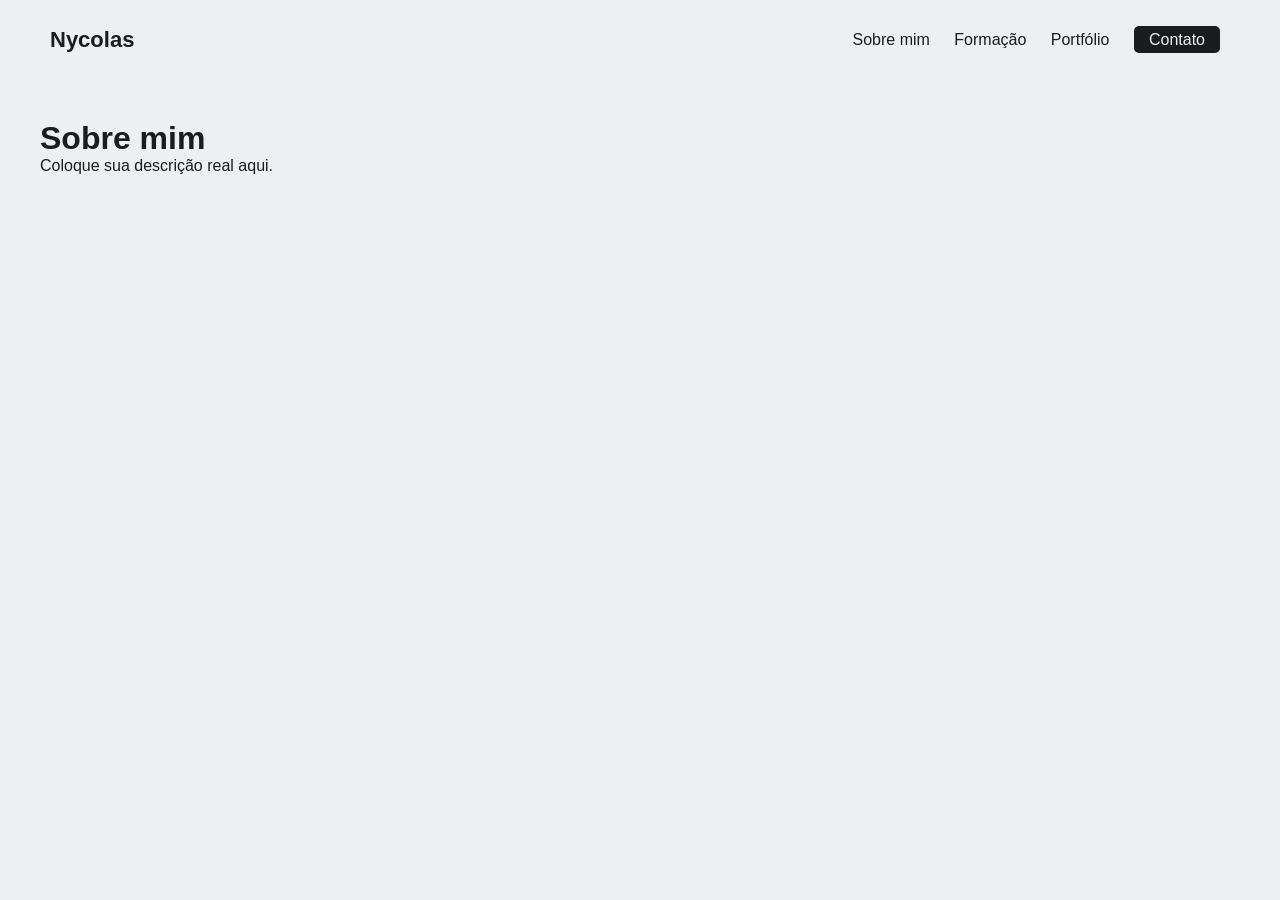
==== paginas/contato.html @ 1434fb3e "home page" ====
<!DOCTYPE html>
<html lang="pt-BR">
<head>
  <meta charset="UTF-8">
  <title>Contato</title>
  <link rel="stylesheet" href="../css/style.css">
</head>
<body>

  <nav>
    <div class="left">
      <a href="../index.html">Nycolas</a>
    </div>

    <div class="right">
      <a href="sobre_mim.html">Sobre mim</a>
      <a href="formacao.html">Formação</a>
      <a href="portfolio.html">Portfólio</a>
      <a href="contato.html">Contato</a>
    </div>
  </nav>

  <main style="padding:40px;">
    <h1>Sobre mim</h1>
    <p>Coloque sua descrição real aqui.</p>
  </main>

</body>
</html>
---- css/style.css ----
:root {
  --text-color: #1a1c20;
  --link-color: #4a76ee;
  --background-color: #eeeff1;
}

* {
  margin: 0;
  padding: 0;
  box-sizing: border-box;
}

html {
  scroll-behavior: smooth;
}

body {
  font-family: 'Poppins', sans-serif;
  color: var(--text-color);
  background-color: var(--background-color);
  max-width: 1400px;
  margin: 0 auto;
}

a {
  color: var(--link-color);
  text-decoration: none;
}

/* NAVBAR */
nav {
  display: flex;
  justify-content: space-between;
  align-items: center;
  padding: 0 50px;
  height: 80px;
}

nav .left a {
  color: var(--text-color);
  font-size: 22px;
  font-weight: 600;
}

nav .right a {
  color: var(--text-color);
  margin: 0 10px;
}

nav .right a:last-child {
  color: var(--background-color);
  background-color: var(--text-color);
  padding: 5px 15px;
  border-radius: 5px;
}

nav .right a span {
  margin-left: 5px;
}

/* HERO */
.hero-section {
  display: flex;
  justify-content: space-between;
  align-items: center;
  padding: 0 50px;
  margin: 50px 0 100px;
  gap: 40px;
}

.hero-section .text {
  flex: 5;
}

.hero-section .text h2 {
  font-size: 45px;
}

.hero-section .text .links {
  margin-top: 25px;
}

.hero-section .text .links a {
  display: inline-block;
  padding: 5px 10px;
  border: 2px solid var(--link-color);
  border-radius: 5px;
  margin-right: 10px;
  margin-bottom: 10px;
  transition: 0.1s;
}

.hero-section .text .links a:hover {
  color: var(--text-color);
  border: 2px solid var(--text-color);
}

.hero-section .headshot {
  flex: 2;
  display: flex;
  justify-content: right;
}

/* IMAGEM CORRIGIDA (QUADRADA) */
.hero-section .headshot img {
  width: 350px;
  height: 350px;
  object-fit: cover;
  border-radius: 10px; /* mude para 0 se quiser 100% quadrada */
}

/* SKILLS */
.skills-section {
  padding: 0 50px;
  margin-bottom: 100px;
}

.skills-section h2 {
  text-align: center;
  font-size: 35px;
}

.skills-section .text {
  text-align: center;
  margin-bottom: 20px;
}

.skills-section .cells {
  display: flex;
  justify-content: center;
  flex-wrap: wrap;
}

.skills-section .cells .cell {
  display: flex;
  justify-content: center;
  align-items: center;
  gap: 10px;

  width: 200px;
  padding: 10px 20px;
  margin: 10px;
  border: 1.5px solid #d3d3d3;
  border-radius: 5px;
}

.skills-section .cells .cell img {
  width: 30px;
  height: 30px;
  object-fit: contain;
  border-radius: 2px;
}

.skills-section .cells .cell span {
  font-size: 18px;
}

/* TESTIMONY */
.testimony-section {
  padding: 0 50px;
  margin-bottom: 100px;
}

.testimony-section h2 {
  font-size: 35px;
  margin-bottom: 30px;
}

.testimony-section .group {
  display: flex;
  align-items: center;
  gap: 50px;
}

.testimony-section .group .person-details {
  text-align: center;
  flex: 2;
}

.testimony-section .group .person-details img {
  width: 200px;
  height: 200px;
  object-fit: cover;
  border-radius: 10px; /* corrigido também */
  margin-bottom: 10px;
}

.testimony-section .group .person-details p {
  font-weight: 600;
}

.testimony-section .group .person-details p:last-child {
  font-weight: normal;
}

.testimony-section .group .text {
  flex: 8;
}

/* CONTACT */
.contact-section {
  padding: 0 50px;
  margin-bottom: 100px;
}

.contact-section h2 {
  font-size: 35px;
}

.contact-section .group {
  display: flex;
  gap: 50px;
}

.contact-section .group .text {
  flex: 3;
  margin-top: 20px;
}

.contact-section .group form {
  flex: 3;
  display: flex;
  flex-direction: column;
}

.contact-section .group form input,
.contact-section .group form textarea {
  font-family: 'Poppins', sans-serif;
  border: 2px solid var(--link-color);
  background-color: transparent;
  padding: 10px;
  margin-bottom: 15px;
  outline: none;
  resize: none;
}

.contact-section .group form button {
  font-size: 16px;
  font-family: 'Poppins', sans-serif;
  color: #fff;
  background-color: var(--link-color);
  border: none;
  height: 50px;
  cursor: pointer;
  transition: 0.1s;
}

.contact-section .group form button:hover {
  filter: brightness(0.9);
}

/* RESPONSIVO */
@media (max-width: 850px) {
  .hero-section .text h2 {
    font-size: 35px;
  }
}

@media (max-width: 740px) {
  .hero-section .headshot img {
    width: 250px;
    height: 250px;
  }
}

  .hero-section .headshot img {
    width: 500px;
    height: 500px;
    object-fit: cover;
    border-radius: 10px;
  }

  .testimony-section {
    text-align: center;
  }

  .testimony-section .group {
    flex-direction: column;
  }

  .contact-section .group {
    flex-direction: column;
  }
}

@media (max-width: 600px) {
  nav {
    padding: 0 20px;
  }

  nav .right a {
    font-size: 22px;
  }

  nav .right a:last-child {
    color: var(--text-color);
    background-color: transparent;
    padding: 0;
  }

  nav .right a span {
    display: none;
  }

  .hero-section {
    padding: 0 20px;
  }

  .hero-section .text h2 {
    font-size: 30px;
  }

  .skills-section,
  .testimony-section,
  .contact-section {
    padding: 0 20px;
  }

  .skills-section .cells .cell span {
    font-size: 16px;
  }
}
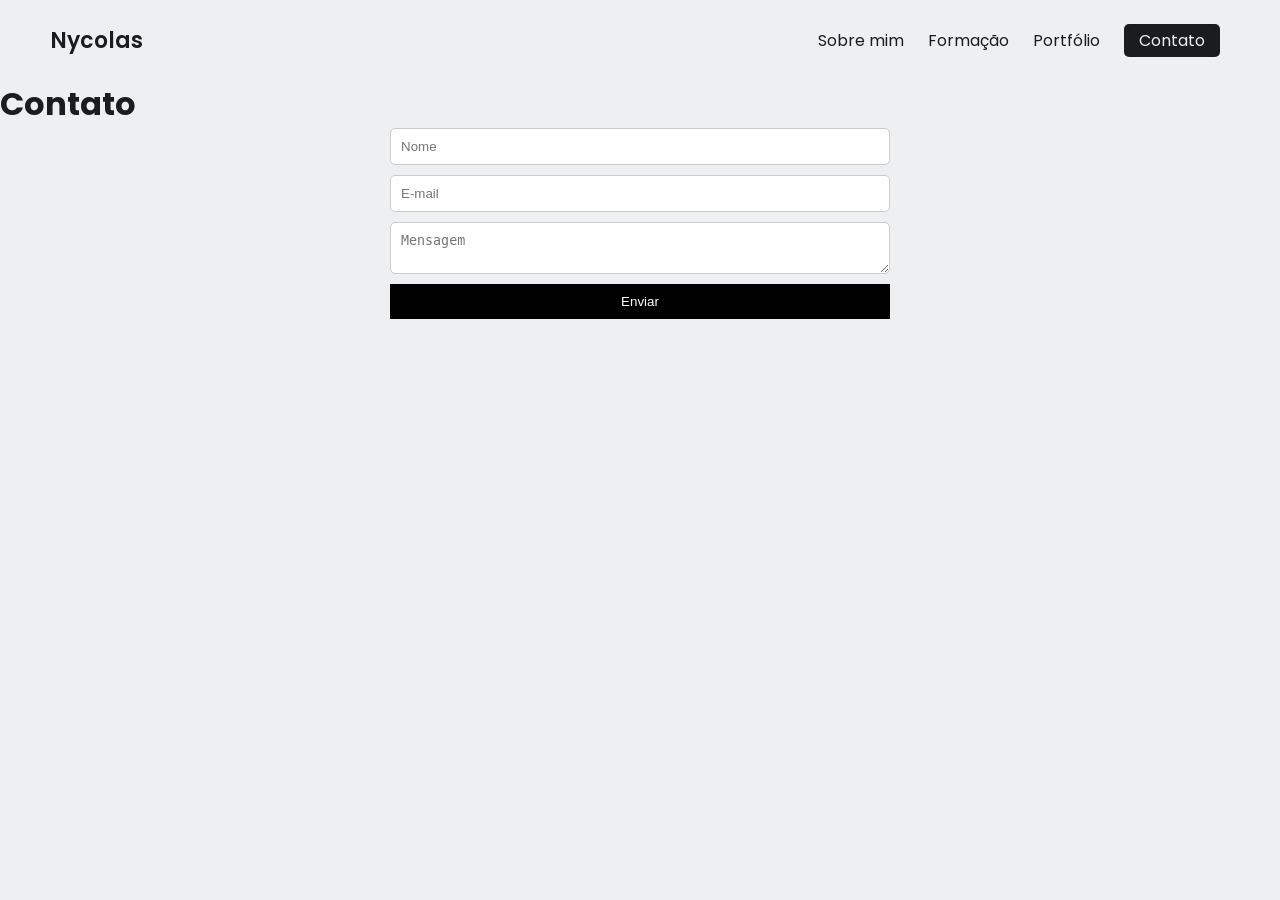
==== commit 8bc00568: "contato" ====
--- a/paginas/contato.html
+++ b/paginas/contato.html
@@ -1,29 +1,49 @@
-<!DOCTYPE html>
+<!doctype html>
 <html lang="pt-BR">
-<head>
-  <meta charset="UTF-8">
-  <title>Contato</title>
-  <link rel="stylesheet" href="../css/style.css">
-</head>
-<body>
+  <head>
+    <meta charset="UTF-8" />
+    <meta name="viewport" content="width=device-width, initial-scale=1.0" />
+    <link rel="preconnect" href="https://fonts.googleapis.com" />
+    <link rel="preconnect" href="https://fonts.gstatic.com" crossorigin />
+    <link
+      href="https://fonts.googleapis.com/css2?family=Poppins:wght@400;600&display=swap"
+      rel="stylesheet"
+    />
+    <link rel="stylesheet" href="../css/style.css" />
+    <link rel="icon" href="../imagens/favicon.ico" type="image/x-icon" />
+    <script src="../scripts/script.js"></script>
+    <title>Nycolas | Contato</title>
+  </head>
+  <body>
+    <nav>
+      <div class="left">
+        <a href="../index.html">Nycolas</a>
+      </div>
 
-  <nav>
-    <div class="left">
-      <a href="../index.html">Nycolas</a>
-    </div>
+      <div class="right">
+        <a href="sobre_mim.html">Sobre mim</a>
+        <a href="formacao.html">Formação</a>
+        <a href="portfolio.html">Portfólio</a>
+        <a href="contato.html">Contato</a>
+      </div>
+    </nav>
 
-    <div class="right">
-      <a href="sobre_mim.html">Sobre mim</a>
-      <a href="formacao.html">Formação</a>
-      <a href="portfolio.html">Portfólio</a>
-      <a href="contato.html">Contato</a>
-    </div>
-  </nav>
+    <main class="">
+      <h1>Contato</h1>
+      <section id="contato">
 
-  <main style="padding:40px;">
-    <h1>Sobre mim</h1>
-    <p>Coloque sua descrição real aqui.</p>
-  </main>
+        <form id="form-contato">
+          <input type="text" id="nome" placeholder="Nome" required />
 
-</body>
-</html>+          <input type="email" id="email" placeholder="E-mail" required />
+
+          <textarea id="mensagem" placeholder="Mensagem" required></textarea>
+
+          <button type="submit">Enviar</button>
+        </form>
+
+        <p id="feedback" style="display: none"></p>
+      </section>
+    </main>
+  </body>
+</html>
--- a/css/style.css
+++ b/css/style.css
@@ -183,6 +183,25 @@
   object-fit: cover;
   border-radius: 10px; /* corrigido também */
   margin-bottom: 10px;
+}
+
+.about {
+  display: flex;
+  flex-direction: column;
+  align-items: center;
+  text-align: center;
+
+  max-width: 800px;
+  margin: 0 auto;
+}
+
+.about h1 {
+  margin: 40px 0 20px;
+}
+
+.about p {
+  margin-bottom: 15px;
+  line-height: 1.6;
 }
 
 .testimony-section .group .person-details p {
@@ -263,24 +282,23 @@
   }
 }
 
-  .hero-section .headshot img {
-    width: 500px;
-    height: 500px;
-    object-fit: cover;
-    border-radius: 10px;
-  }
-
-  .testimony-section {
-    text-align: center;
-  }
-
-  .testimony-section .group {
-    flex-direction: column;
-  }
-
-  .contact-section .group {
-    flex-direction: column;
-  }
+.hero-section .headshot img {
+  width: 500px;
+  height: 500px;
+  object-fit: cover;
+  border-radius: 10px;
+}
+
+.testimony-section {
+  text-align: center;
+}
+
+.testimony-section .group {
+  flex-direction: column;
+}
+
+.contact-section .group {
+  flex-direction: column;
 }
 
 @media (max-width: 600px) {
@@ -319,4 +337,73 @@
   .skills-section .cells .cell span {
     font-size: 16px;
   }
+}
+
+/* PORTFOLIO */
+.portfolio {
+  max-width: 900px;
+  margin: 0 auto;
+  padding: 40px 20px;
+  text-align: center;
+}
+
+.portfolio h1 {
+  font-size: 35px;
+  margin-bottom: 40px;
+}
+
+/* PROJETO */
+.project {
+  margin-bottom: 60px;
+}
+
+.project h2 {
+  font-size: 26px;
+  margin-bottom: 15px;
+}
+
+.project p {
+  margin-bottom: 20px;
+  line-height: 1.6;
+}
+
+/* IMAGEM */
+.project img {
+  width: 100%;
+  max-width: 700px;
+  height: auto;
+  border-radius: 10px;
+  border: 1px solid #ccc;
+}
+
+#contato {
+  max-width: 500px;
+  margin: 0 auto;
+  text-align: center;
+}
+
+#form-contato {
+  display: flex;
+  flex-direction: column;
+  gap: 10px;
+}
+
+#form-contato input,
+#form-contato textarea {
+  padding: 10px;
+  border: 1px solid #ccc;
+  border-radius: 5px;
+}
+
+#form-contato button {
+  padding: 10px;
+  border: none;
+  background: black;
+  color: white;
+  cursor: pointer;
+}
+
+#feedback {
+  margin-top: 10px;
+  color: green;
 }
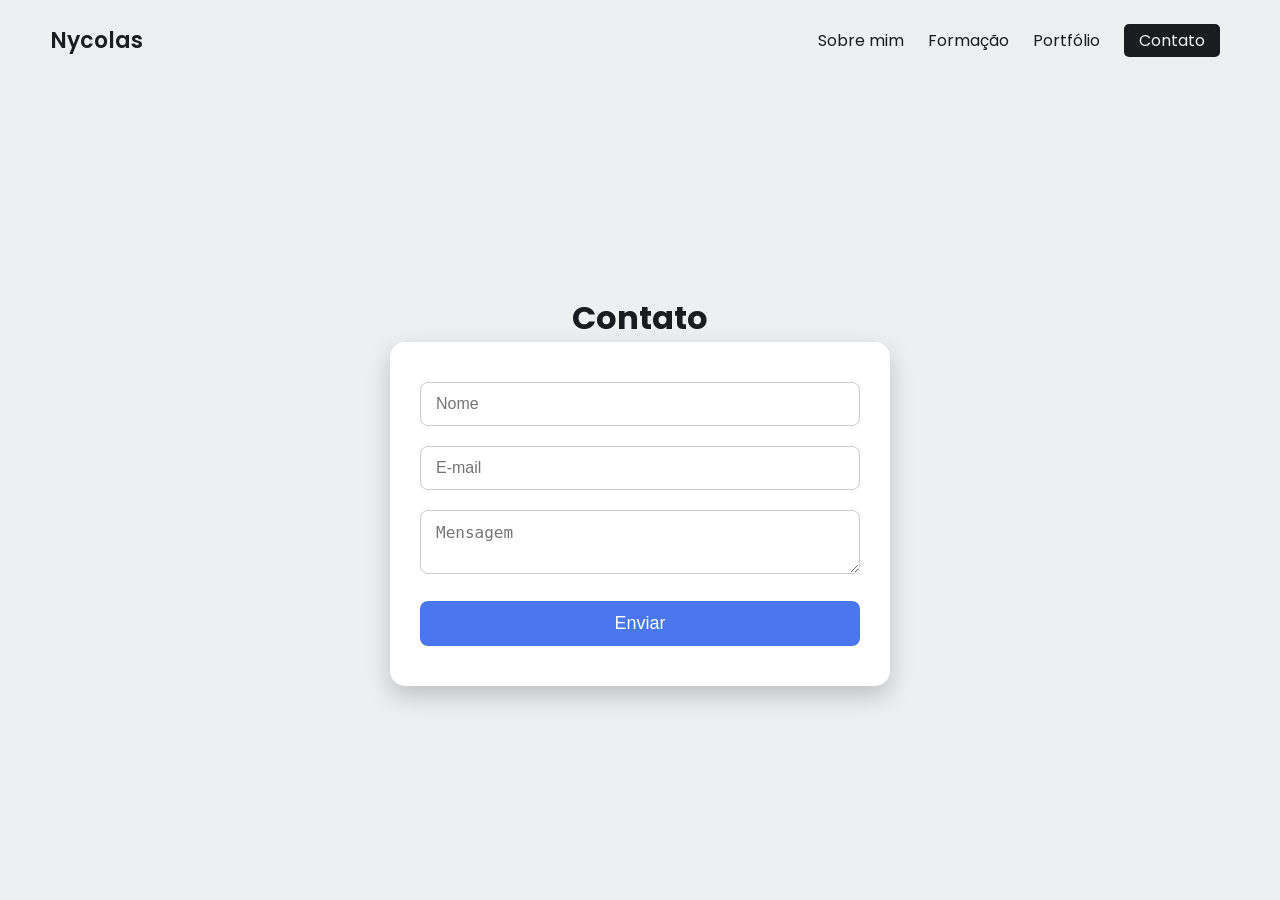
==== commit 7af8c251: "estilização" ====
--- a/paginas/contato.html
+++ b/paginas/contato.html
@@ -11,7 +11,7 @@
     />
     <link rel="stylesheet" href="../css/style.css" />
     <link rel="icon" href="../imagens/favicon.ico" type="image/x-icon" />
-    <script src="../scripts/script.js"></script>
+    <script src="../scripts/script.js" defer></script>
     <title>Nycolas | Contato</title>
   </head>
   <body>
--- a/css/style.css
+++ b/css/style.css
@@ -12,6 +12,7 @@
 
 html {
   scroll-behavior: smooth;
+  overflow: hidden; /* trava scroll */
 }
 
 body {
@@ -20,6 +21,7 @@
   background-color: var(--background-color);
   max-width: 1400px;
   margin: 0 auto;
+  overflow: hidden; /* trava scroll */
 }
 
 a {
@@ -61,15 +63,19 @@
 /* HERO */
 .hero-section {
   display: flex;
-  justify-content: space-between;
-  align-items: center;
-  padding: 0 50px;
-  margin: 50px 0 100px;
-  gap: 40px;
+  justify-content: center;
+  align-items: center;
+  height: calc(100vh - 80px); /* ocupa tela inteira */
+  padding: 0 50px;
+  gap: 80px;
 }
 
 .hero-section .text {
   flex: 5;
+  display: flex;
+  flex-direction: column;
+  gap: 20px;
+  max-width: 500px;
 }
 
 .hero-section .text h2 {
@@ -77,7 +83,7 @@
 }
 
 .hero-section .text .links {
-  margin-top: 25px;
+  margin-top: 10px;
 }
 
 .hero-section .text .links a {
@@ -98,15 +104,14 @@
 .hero-section .headshot {
   flex: 2;
   display: flex;
-  justify-content: right;
-}
-
-/* IMAGEM CORRIGIDA (QUADRADA) */
+  justify-content: center;
+}
+
 .hero-section .headshot img {
-  width: 350px;
-  height: 350px;
+  width: 500px;
+  height: 500px;
   object-fit: cover;
-  border-radius: 10px; /* mude para 0 se quiser 100% quadrada */
+  border-radius: 10px;
 }
 
 /* SKILLS */
@@ -136,7 +141,6 @@
   justify-content: center;
   align-items: center;
   gap: 10px;
-
   width: 200px;
   padding: 10px 20px;
   margin: 10px;
@@ -159,6 +163,7 @@
 .testimony-section {
   padding: 0 50px;
   margin-bottom: 100px;
+  text-align: center;
 }
 
 .testimony-section h2 {
@@ -168,29 +173,25 @@
 
 .testimony-section .group {
   display: flex;
+  flex-direction: column;
   align-items: center;
   gap: 50px;
-}
-
-.testimony-section .group .person-details {
-  text-align: center;
-  flex: 2;
 }
 
 .testimony-section .group .person-details img {
   width: 200px;
   height: 200px;
   object-fit: cover;
-  border-radius: 10px; /* corrigido também */
+  border-radius: 10px;
   margin-bottom: 10px;
 }
 
+/* ABOUT */
 .about {
   display: flex;
   flex-direction: column;
   align-items: center;
-  text-align: center;
-
+  text-align: left;
   max-width: 800px;
   margin: 0 auto;
 }
@@ -204,17 +205,27 @@
   line-height: 1.6;
 }
 
-.testimony-section .group .person-details p {
-  font-weight: 600;
-}
-
-.testimony-section .group .person-details p:last-child {
-  font-weight: normal;
-}
-
-.testimony-section .group .text {
-  flex: 8;
-}
+/* FORMAÇÃO CENTRALIZADA */
+main {
+  display: flex;
+  flex-direction: column;
+  justify-content: center; /* vertical */
+  align-items: center; /* horizontal */
+  text-align: center; /* texto centralizado */
+  padding: 40px 20px;
+  min-height: calc(100vh - 80px);
+}
+
+main ul {
+  list-style: none;
+  padding: 0;
+  max-width: 800px;
+}
+
+main ul li {
+  margin-bottom: 30px;
+  text-align: left; /* mantém cada item legível */
+} 
 
 /* CONTACT */
 .contact-section {
@@ -228,23 +239,17 @@
 
 .contact-section .group {
   display: flex;
+  flex-direction: column;
   gap: 50px;
 }
 
-.contact-section .group .text {
-  flex: 3;
-  margin-top: 20px;
-}
-
 .contact-section .group form {
-  flex: 3;
   display: flex;
   flex-direction: column;
 }
 
 .contact-section .group form input,
 .contact-section .group form textarea {
-  font-family: 'Poppins', sans-serif;
   border: 2px solid var(--link-color);
   background-color: transparent;
   padding: 10px;
@@ -254,156 +259,114 @@
 }
 
 .contact-section .group form button {
-  font-size: 16px;
-  font-family: 'Poppins', sans-serif;
   color: #fff;
   background-color: var(--link-color);
   border: none;
   height: 50px;
   cursor: pointer;
-  transition: 0.1s;
-}
-
-.contact-section .group form button:hover {
-  filter: brightness(0.9);
-}
-
-/* RESPONSIVO */
-@media (max-width: 850px) {
-  .hero-section .text h2 {
-    font-size: 35px;
-  }
-}
-
-@media (max-width: 740px) {
-  .hero-section .headshot img {
-    width: 250px;
-    height: 250px;
-  }
-}
-
-.hero-section .headshot img {
-  width: 500px;
-  height: 500px;
-  object-fit: cover;
-  border-radius: 10px;
-}
-
-.testimony-section {
-  text-align: center;
-}
-
-.testimony-section .group {
-  flex-direction: column;
-}
-
-.contact-section .group {
-  flex-direction: column;
-}
-
-@media (max-width: 600px) {
-  nav {
-    padding: 0 20px;
-  }
-
-  nav .right a {
-    font-size: 22px;
-  }
-
-  nav .right a:last-child {
-    color: var(--text-color);
-    background-color: transparent;
-    padding: 0;
-  }
-
-  nav .right a span {
-    display: none;
-  }
-
-  .hero-section {
-    padding: 0 20px;
-  }
-
-  .hero-section .text h2 {
-    font-size: 30px;
-  }
-
-  .skills-section,
-  .testimony-section,
-  .contact-section {
-    padding: 0 20px;
-  }
-
-  .skills-section .cells .cell span {
-    font-size: 16px;
-  }
 }
 
 /* PORTFOLIO */
 .portfolio {
   max-width: 900px;
   margin: 0 auto;
-  padding: 40px 20px;
-  text-align: center;
-}
-
-.portfolio h1 {
-  font-size: 35px;
-  margin-bottom: 40px;
-}
-
-/* PROJETO */
+  padding: 0px 20px; /* aumenta espaçamento geral */
+  text-align: left;
+  display: flex;
+  flex-direction: column;
+}
+
 .project {
-  margin-bottom: 60px;
+  display: flex;
+  flex-direction: column;
+  gap: 25px; /* espaço entre título, texto e imagem */
 }
 
 .project h2 {
-  font-size: 26px;
-  margin-bottom: 15px;
+  font-size: 28px; /* um pouco maior */
+  margin-bottom: 10px;
 }
 
 .project p {
-  margin-bottom: 20px;
+  font-size: 18px; /* texto mais legível */
   line-height: 1.6;
-}
-
-/* IMAGEM */
+  max-width: 700px;
+}
+
 .project img {
   width: 100%;
-  max-width: 700px;
-  height: auto;
+  max-width: 750px; /* imagem maior */
   border-radius: 10px;
-  border: 1px solid #ccc;
+}
+
+/* RESPONSIVO */
+@media (max-width: 900px) {
+  html, body {
+    overflow: auto; /* libera scroll no mobile */
+  }
+
+  .hero-section {
+    flex-direction: column;
+    text-align: center;
+    height: auto;
+    padding: 40px 20px;
+  }
+
+  .hero-section .headshot img {
+    width: 300px;
+    height: 300px;
+  }
+
+  main ul li {
+    text-align: left; /* mantém legível no mobile */
+  }
 }
 
 #contato {
+  background-color: #fff;
+  padding: 40px 30px;
+  border-radius: 15px;
+  box-shadow: 0 10px 25px rgba(0,0,0,0.2);
+  width: 100%;
   max-width: 500px;
-  margin: 0 auto;
   text-align: center;
-}
-
-#form-contato {
-  display: flex;
-  flex-direction: column;
-  gap: 10px;
 }
 
 #form-contato input,
 #form-contato textarea {
-  padding: 10px;
-  border: 1px solid #ccc;
-  border-radius: 5px;
+  width: 100%;
+  padding: 12px 15px;
+  margin-bottom: 20px;
+  border-radius: 8px;
+  border: 1.5px solid #ccc;
+  font-size: 16px;
+  outline: none;
+  transition: border 0.2s;
+}
+
+#form-contato input:focus,
+#form-contato textarea:focus {
+  border-color: var(--link-color);
 }
 
 #form-contato button {
-  padding: 10px;
+  width: 100%;
+  padding: 12px;
+  background-color: var(--link-color);
+  color: #fff;
   border: none;
-  background: black;
-  color: white;
+  border-radius: 8px;
+  font-size: 18px;
   cursor: pointer;
+  transition: 0.2s;
+}
+
+#form-contato button:hover {
+  background-color: #3a5ccf;
 }
 
 #feedback {
-  margin-top: 10px;
+  margin-top: 15px;
+  font-size: 16px;
   color: green;
 }
